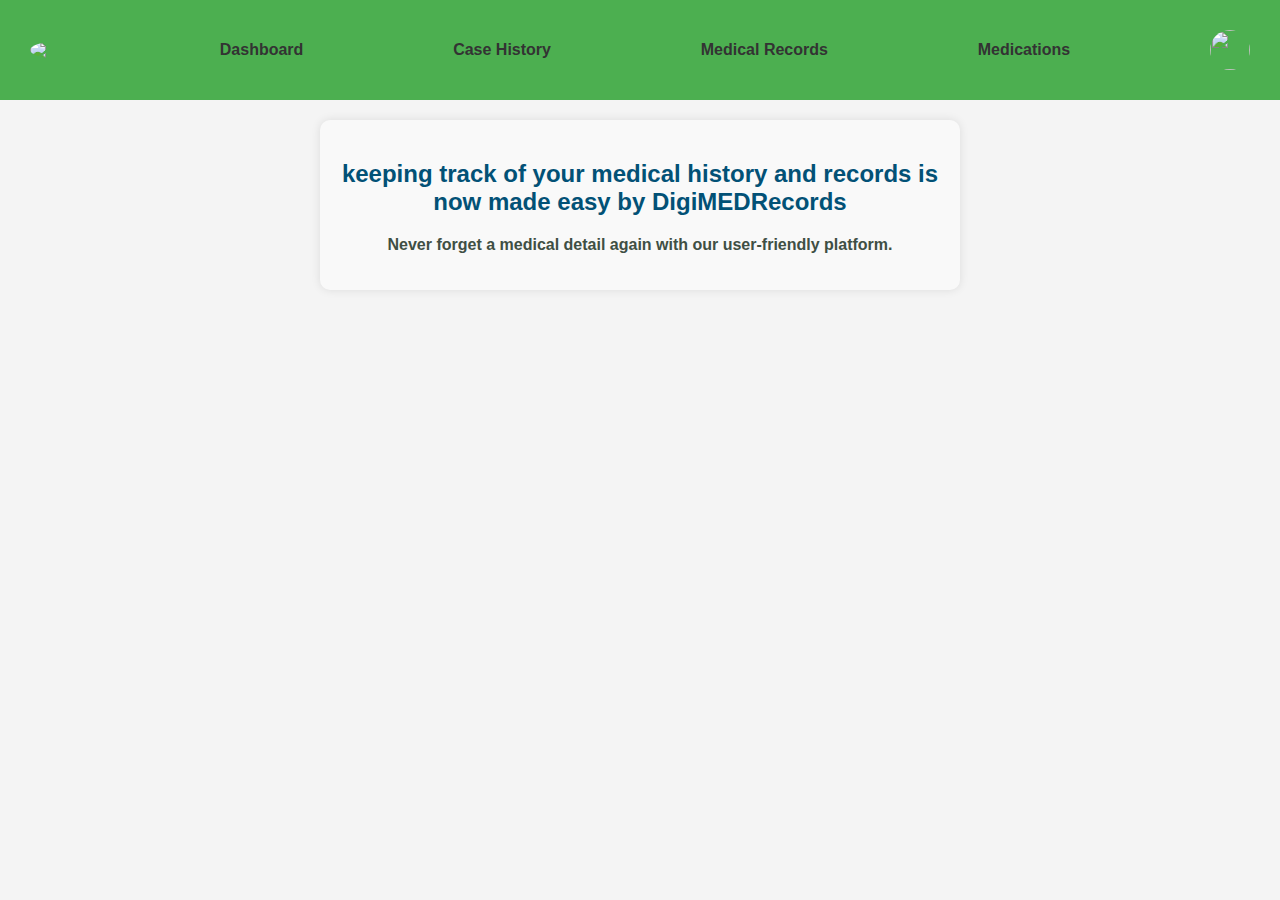
==== mainpage.html @ 0c07947e "Update mainpage.html" ====
<!DOCTYPE html>
<html lang="en">
<head>
    <meta charset="UTF-8">
    <meta http-equiv="X-UA-Compatible" content="IE=edge">
    <meta name="viewport" content="width=device-width, initial-scale=1.0">
    <title>MAIN PAGE</title>
    <link rel="stylesheet" href="DigiMEDRecords.css">
</head>
<body class="main">
    <!-- <section class="top-nav">
        <div>
        </div>
        <input id="menu-toggle" type="checkbox" />
        <label class='menu-button-container' for="menu-toggle">
            <div class='menu-button'></div>
        </label> -->
            <div class="hero">
                
                    
                    <div class="navbar">
                        <img class="logo" src="logo_Digimedrec.png">
                        <a href="mainpage.html">Dashboard</a>
                        <a href="casehistory.html">Case History</a>
                        <a href="medrecords.html">Medical Records</a>
                        <a href="medication.html">Medications</a>
                        <img class="user-pic" src="myprofile.jpg" onclick="toggleMenu()" >
                    </div>
                    
                    
                    <div class="sub-menu-wrap" id="subMenu">
                        <div class="sub-menu">
                            <div class="user-info">
                                <img src="myprofile.jpg">
                                <h2>Venkata Shreya</h2>
                            </div>
                            <hr>
                            <a href="myprofile.html" class="sub-menu-link">
                                <img src="myprofile.jpg">
                                <p>My Profile</p>
                                <span></span>
                            </a>
        
                            <a href="editprofile.html" class="sub-menu-link">
                                <img src="editprofile.png">
                                <p>Edit Profile</p>
                                <span></span>
                            </a>
        
                            <a href="DigiMEDRecords.html" class="sub-menu-link">
                                <img src="logout.png">
                                <p>Log-Out</p>
                                <span></span>
                            </a>
                        </div>
                    </div>
                
            </div>
    <div class="about">
        <h2>keeping track of your medical history and records is now made easy by DigiMEDRecords</h2>
        <h3>Never forget a medical detail again with our user-friendly platform.</h3>

    </div>
    
    <script src="DigiMEDRecords.js"></script>
</body>
</html>
---- DigiMEDRecords.css ----
/* Global Styles */
body {
  font-family: Arial, sans-serif;
  margin: 0;
  padding: 0;
  background-color: #f4f4f4;
}

a {
  text-decoration: none;
  color: #333;
}

ul {
  list-style-type: none;
  padding: 0;
  margin: 0;
}
img {
  width: 100%;
}

/* Header Styles */

.hero {
  background-color: #4CAF50;
  padding: 20px;
  
}

.navbar {
   /* Background color */
  padding: 10px; /* Add some padding */
  display: flex; /* Use flexbox for layout */
  justify-content: space-between; /* Align items evenly */
  align-items: center; /* Center items vertically */
}

.navbar .logo {
  width: 50px; /* Adjust the size of the logo */
  height: auto; /* Maintain aspect ratio */
}

.navbar a {
  text-decoration: none; /* Remove underline from links */
  color: #333; /* Link color */
  margin: 0 10px; /* Add space between links */
  font-family: Arial, Helvetica, sans-serif;
  font-weight: bold;
}

.navbar a:hover {
  color: #024072; /* Change color on hover */
}

.navbar .user-pic {
  width: 40px; /* Adjust the size of the user picture */
  height: 40px; /* Maintain aspect ratio */
  border-radius: 50%; /* Make it circular */
  cursor: pointer; /* Show pointer cursor on hover */
}


.logo {
  width: 60px;
  height: 60px;
  align-self: left;
  vertical-align: middle;
  border-radius: 50%;
}

.user-pic {
  width: 40px;
  height: 40px;
  border-radius: 50%;
  cursor: pointer;
  vertical-align: middle;
}

.about {
  text-align: center;
  color: #333; /* Change color to match your design */
  margin-top: 20px;
  padding: 20px;
  background-color: #f9f9f9; /* Light gray background */
  border-radius: 10px;
  box-shadow: 0 0 10px rgba(0, 0, 0, 0.1); /* Add a subtle shadow */
  max-width: 600px; /* Limit width to improve readability */
  margin-left: auto; /* Center horizontally */
  margin-right: auto;
}
.about h2{
 color: #025176;
 margin-bottom: none;
 padding-bottom: 0%;
}
.about h3{
  color: rgb(63, 79, 68);
  font-size: medium;
  margin-top: none;
  padding-top: 0%;
}
.sub-menu-wrap {
  position: absolute;
  top: 60px;
  right: 10px;
  background-color: #fff;
  border: 1px solid #ccc;
  border-radius: 5px;
  display: none;
  z-index: 1;
}

.sub-menu {
  padding: 10px;
}

.sub-menu-link {
  display: flex;
  align-items: center;
  margin-bottom: 10px;
}

.user-info img {
  width: 30px;
  height: 30px;
  border-radius: 50%;
  margin-right: 10px;
}

.sub-menu-link p {
  margin: 0;
  padding: 0;
}

/* Main Content Styles */
.documents-container {
  max-width: 800px;
  margin: 0 auto;
  padding: 20px;
}

.document-item {
  background-color: #fff;
  padding: 20px;
  margin-bottom: 20px;
  border-radius: 5px;
  box-shadow: 0 0 10px rgba(0, 0, 0, 0.1);
}

.document-title {
  margin-top: 0;
}

.document-description {
  color: #666;
}

.download-link {
  color: #4CAF50;
}

.download-link:hover {
  text-decoration: underline;
}

/* Form Styles */
form {
  display: inline-block;
}

/* Edit Profile Styles */
.box {
  background-color: #fff;
  max-width: 400px;
  padding: 20px;
  border-radius: 5px;
  box-shadow: 0 0 10px rgba(0, 0, 0, 0.1);
}

.editimage {
  width: 150px;
  height: 150px;
  border-radius: 50%;
  margin-bottom: 10px;
}

input[type="text"],
input[type="email"],
input[type="password"],
input[type="file"] {
  width: calc(100% - 20px);
  padding: 10px;
  margin-bottom: 10px;
  border: 1px solid #ccc;
  border-radius: 5px;
}

input[type="file"] {
  display: none;
}

label[for="file"] {
  display: block;
  background-color: #4CAF50;
  color: #fff;
  text-align: center;
  padding: 10px;
  border-radius: 5px;
  cursor: pointer;
}

button {
  padding: 10px 20px;
  background-color: #4CAF50;
  color: #fff;
  border: none;
  border-radius: 5px;
  cursor: pointer;
  transition: background-color 0.3s ease;
}

button:hover {
  background-color: #45a049;
}

.editcancel {
  background-color: #ccc;
  margin-right: 10px;
}

/* Password Popup Styles */
.password-popup {
  display: none;
  position: fixed;
  top: 0;
  left: 0;
  width: 100%;
  height: 100%;
  background-color: rgba(0, 0, 0, 0.5);
  z-index: 2;
}

.password-popup-content {
  background-color: #fff;
  max-width: 300px;
  margin: 100px auto;
  padding: 20px;
  border-radius: 5px;
  box-shadow: 0 0 10px rgba(0, 0, 0, 0.1);
}

.password-popup-content h2 {
  margin-top: 0;
}
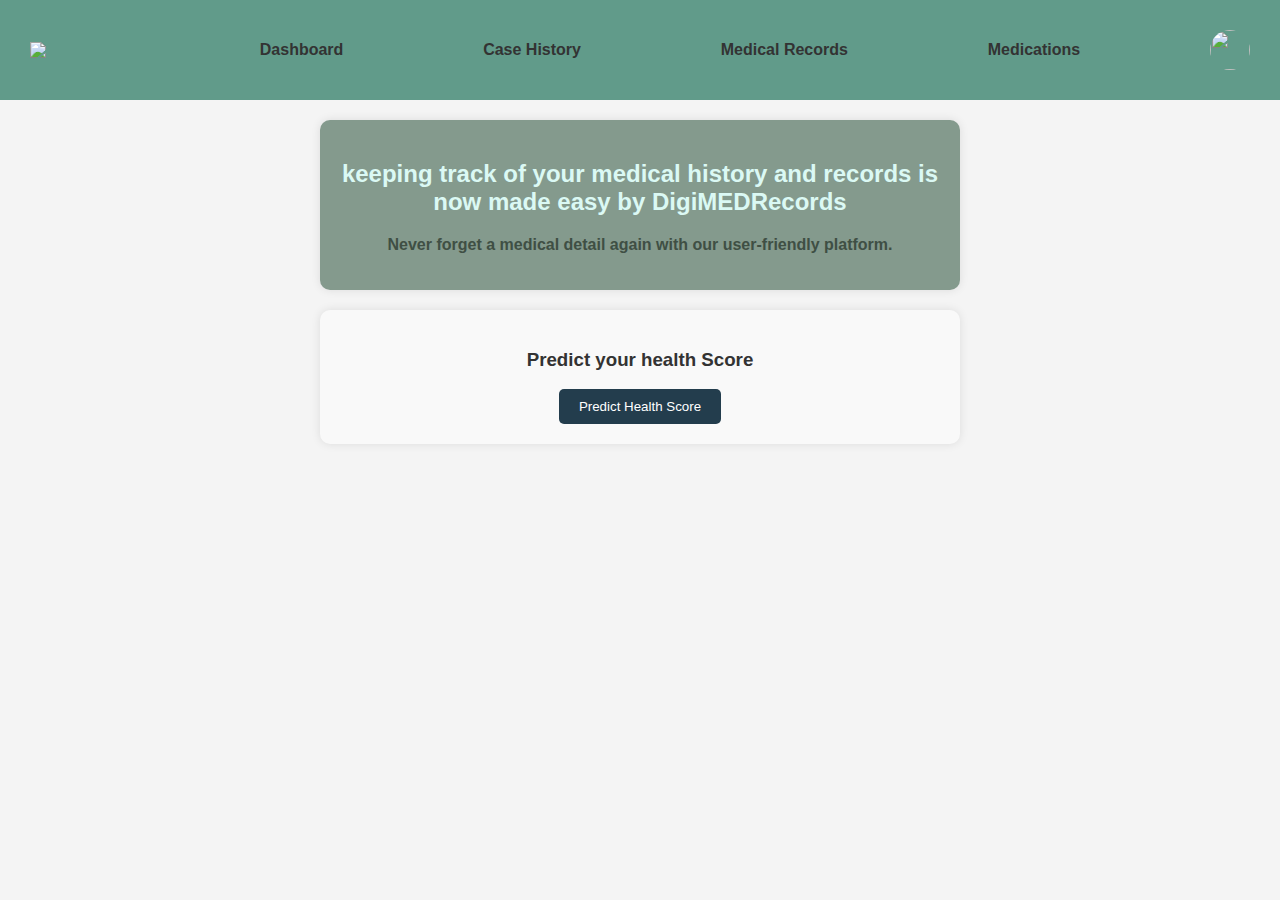
==== commit 117f25db: "Update mainpage.html" ====
--- a/mainpage.html
+++ b/mainpage.html
@@ -16,27 +16,25 @@
             <div class='menu-button'></div>
         </label> -->
             <div class="hero">
-                
-                    
                     <div class="navbar">
                         <img class="logo" src="logo_Digimedrec.png">
                         <a href="mainpage.html">Dashboard</a>
                         <a href="casehistory.html">Case History</a>
                         <a href="medrecords.html">Medical Records</a>
                         <a href="medication.html">Medications</a>
-                        <img class="user-pic" src="myprofile.jpg" onclick="toggleMenu()" >
+                        <img class="user-pic" src="randperson.jpg" onclick="toggleMenu()" >
                     </div>
                     
                     
                     <div class="sub-menu-wrap" id="subMenu">
                         <div class="sub-menu">
                             <div class="user-info">
-                                <img src="myprofile.jpg">
+                                <img src="randperson.jpg">
                                 <h2>Venkata Shreya</h2>
                             </div>
                             <hr>
                             <a href="myprofile.html" class="sub-menu-link">
-                                <img src="myprofile.jpg">
+                                <img src="randperson.jpg">
                                 <p>My Profile</p>
                                 <span></span>
                             </a>
@@ -59,7 +57,11 @@
     <div class="about">
         <h2>keeping track of your medical history and records is now made easy by DigiMEDRecords</h2>
         <h3>Never forget a medical detail again with our user-friendly platform.</h3>
-
+    </div>
+    </div>
+    <div class="healthScore">
+        <h3>Predict your health Score</h3>
+        <a href="http://127.0.0.1:5000"><button class="score">Predict Health Score</button></a>
     </div>
     
     <script src="DigiMEDRecords.js"></script>
--- a/DigiMEDRecords.css
+++ b/DigiMEDRecords.css
@@ -20,10 +20,50 @@
   width: 100%;
 }
 
+/*intro page*/
+/* Cover page styles */
+.coverpage {
+  text-align: center;
+  background-color: #619B8A;
+  height: 500px;
+}
+
+.coverpage img {
+  width: 500px; /* Adjust image width as needed */
+  height: auto; /* Maintain aspect ratio */
+}
+
+/* Sign-up button styles */
+.buttonSign {
+  display: flex;
+  justify-content: center;
+  align-items: center;
+  height: 10vh;
+}
+
+.centered-button {
+  padding: 10px 40px;
+  font-size: 16px;
+  background-color: #233D4D;
+  color: #ffffff;
+  border: none;
+  border-radius: 5px;
+  cursor: pointer;
+  text-decoration: none; /* Remove underline from anchor */
+  transition: background-color 0.3s ease; /* Smooth transition on hover */
+}
+
+.centered-button:hover {
+  background-color: #0056b3; /* Darken color on hover */
+}
+
+
+
+
 /* Header Styles */
 
 .hero {
-  background-color: #4CAF50;
+  background-color: #619B8A;
   padding: 20px;
   
 }
@@ -37,7 +77,6 @@
 }
 
 .navbar .logo {
-  width: 50px; /* Adjust the size of the logo */
   height: auto; /* Maintain aspect ratio */
 }
 
@@ -56,17 +95,15 @@
 .navbar .user-pic {
   width: 40px; /* Adjust the size of the user picture */
   height: 40px; /* Maintain aspect ratio */
-  border-radius: 50%; /* Make it circular */
   cursor: pointer; /* Show pointer cursor on hover */
 }
 
 
 .logo {
-  width: 60px;
-  height: 60px;
+  width: 100px;
+  height: 100%;
   align-self: left;
   vertical-align: middle;
-  border-radius: 50%;
 }
 
 .user-pic {
@@ -78,6 +115,63 @@
 }
 
 .about {
+  text-align: center;
+  color: #333; /* Change color to match your design */
+  margin-top: 20px;
+  padding: 20px;
+  background-color: #849A8D; /* Light gray background */
+  border-radius: 10px;
+  box-shadow: 0 0 10px rgba(0, 0, 0, 0.1); /* Add a subtle shadow */
+  max-width: 600px; /* Limit width to improve readability */
+  margin-left: auto; /* Center horizontally */
+  margin-right: auto;
+}
+.about h2{
+ color: #DBF9F4;
+ margin-bottom: none;
+ padding-bottom: 0%;
+}
+.about h3{
+  color: rgb(63, 79, 68);
+  font-size: medium;
+  margin-top: none;
+  padding-top: 0%;
+}
+.sub-menu-wrap {
+  position: absolute;
+  top: 60px;
+  right: 10px;
+  background-color: #fff;
+  border: 1px solid #ccc;
+  border-radius: 5px;
+  display: none;
+  z-index: 1;
+}
+
+.sub-menu {
+  padding: 10px;
+}
+
+.sub-menu-link {
+  display: flex;
+  align-items: center;
+  margin-bottom: 10px;
+}
+
+.user-info img {
+  width: 30px;
+  height: 30px;
+  border-radius: 50%;
+  margin-right: 10px;
+}
+
+.sub-menu-link p {
+  margin: 0;
+  padding: 0;
+}
+
+/*virtual health score style*/
+.healthScore{
   text-align: center;
   color: #333; /* Change color to match your design */
   margin-top: 20px;
@@ -89,48 +183,146 @@
   margin-left: auto; /* Center horizontally */
   margin-right: auto;
 }
-.about h2{
- color: #025176;
- margin-bottom: none;
- padding-bottom: 0%;
-}
-.about h3{
-  color: rgb(63, 79, 68);
-  font-size: medium;
-  margin-top: none;
-  padding-top: 0%;
-}
-.sub-menu-wrap {
-  position: absolute;
-  top: 60px;
-  right: 10px;
-  background-color: #fff;
-  border: 1px solid #ccc;
-  border-radius: 5px;
-  display: none;
-  z-index: 1;
-}
-
-.sub-menu {
+
+/*sign-up page style*/
+.boxdesign {
+  max-width: 400px;
+  margin: 50px auto; /* Center the form horizontally */
+  padding: 20px;
+  background-color: #849A8D;
+  border-radius: 10px;
+  box-shadow: 0 0 10px rgba(0, 0, 0, 0.1); /* Add shadow effect */
+}
+
+.boxdesign h1 {
+  text-align: center;
+  margin-bottom: 20px;
+}
+
+.boxdesign p {
+  margin-bottom: 20px;
+}
+
+.boxdesign label {
+  display: block;
+  margin-bottom: 5px;
+}
+
+.boxdesign input[type="text"],
+.boxdesign input[type="password"],
+.boxdesign select {
+  width: 100%;
   padding: 10px;
-}
-
-.sub-menu-link {
-  display: flex;
-  align-items: center;
+  margin-top: 5px;
+  border: 1px solid #233D4D;
+  border-radius: 5px;
+  box-sizing: border-box; /* Ensure the padding and border are included in the width */
+}
+
+.boxdesign button.signupsubmit {
+  width: 100%;
+  padding: 10px 60px;
+  margin-left: 72px;
+  background-color:#233D4D ; /* Green color */
+  color: white;
+  border: none;
+  border-radius: 5px;
+  cursor: pointer;
+  font-size: 16px;
+}
+
+.boxdesign button.signupsubmit:hover {
+  background-color: #233D4D; /* Darker green color on hover */
+}
+
+/*set-up page style*/
+.finishsetup {
+  max-width: 600px;
+  margin: 50px auto;
+  background-color: #ffffff;
+  padding: 30px;
+  border-radius: 10px;
+  box-shadow: 0 0 20px rgba(0, 0, 0, 0.1);
+}
+
+.finishsetup p {
+  margin-bottom: 15px;
+  color: #333333;
+}
+
+.finishsetup header,
+.finishsetup main,
+.finishsetup footer {
+  margin-bottom: 20px;
+}
+
+.finishsetup h3 {
+  font-size: 20px;
   margin-bottom: 10px;
-}
-
-.user-info img {
-  width: 30px;
-  height: 30px;
-  border-radius: 50%;
+  color: #849A8D;
+}
+
+.finishsetup select,
+.finishsetup input[type="datetime-local"],
+.finishsetup button.setupbutton {
+  width: 100%;
+  padding: 12px;
+  margin-bottom: 20px;
+  border: none;
+  border-radius: 8px;
+  font-size: 16px;
+}
+
+.finishsetup input[type="datetime-local"] {
+  background-color: #f8f9fa;
+}
+
+.finishsetup select {
+  background-color: #f8f9fa;
+  color: #495057;
+}
+
+.finishsetup button.setupbutton {
+  background-color: #233D4D;
+  color: #ffffff;
+  cursor: pointer;
+  transition: background-color 0.3s ease;
+}
+
+.finishsetup button.setupbutton:hover {
+  background-color: #233D4D;
+}
+
+.finishsetup footer {
+  text-align: center;
+  color: #6c757d;
+}
+
+.finishsetup input[type="checkbox"] {
   margin-right: 10px;
-}
-
-.sub-menu-link p {
-  margin: 0;
-  padding: 0;
+  vertical-align: middle;
+}
+
+.finishsetup label[for="agree"] {
+  font-size: 14px;
+  color: #6c757d;
+}
+
+.finishsetup label[for="agree"],
+.finishsetup label[for="agree"] a {
+  text-decoration: none;
+  color: #233D4D;
+}
+
+.finishsetup label[for="agree"] a:hover {
+  text-decoration: underline;
+}
+
+/* Media Query for smaller screens */
+@media (max-width: 768px) {
+  .finishsetup {
+      padding: 20px;
+  }
 }
 
 /* Main Content Styles */
@@ -212,7 +404,7 @@
 
 button {
   padding: 10px 20px;
-  background-color: #4CAF50;
+  background-color: #233D4D;
   color: #fff;
   border: none;
   border-radius: 5px;
@@ -221,7 +413,7 @@
 }
 
 button:hover {
-  background-color: #45a049;
+  background-color: #619B8A;
 }
 
 .editcancel {
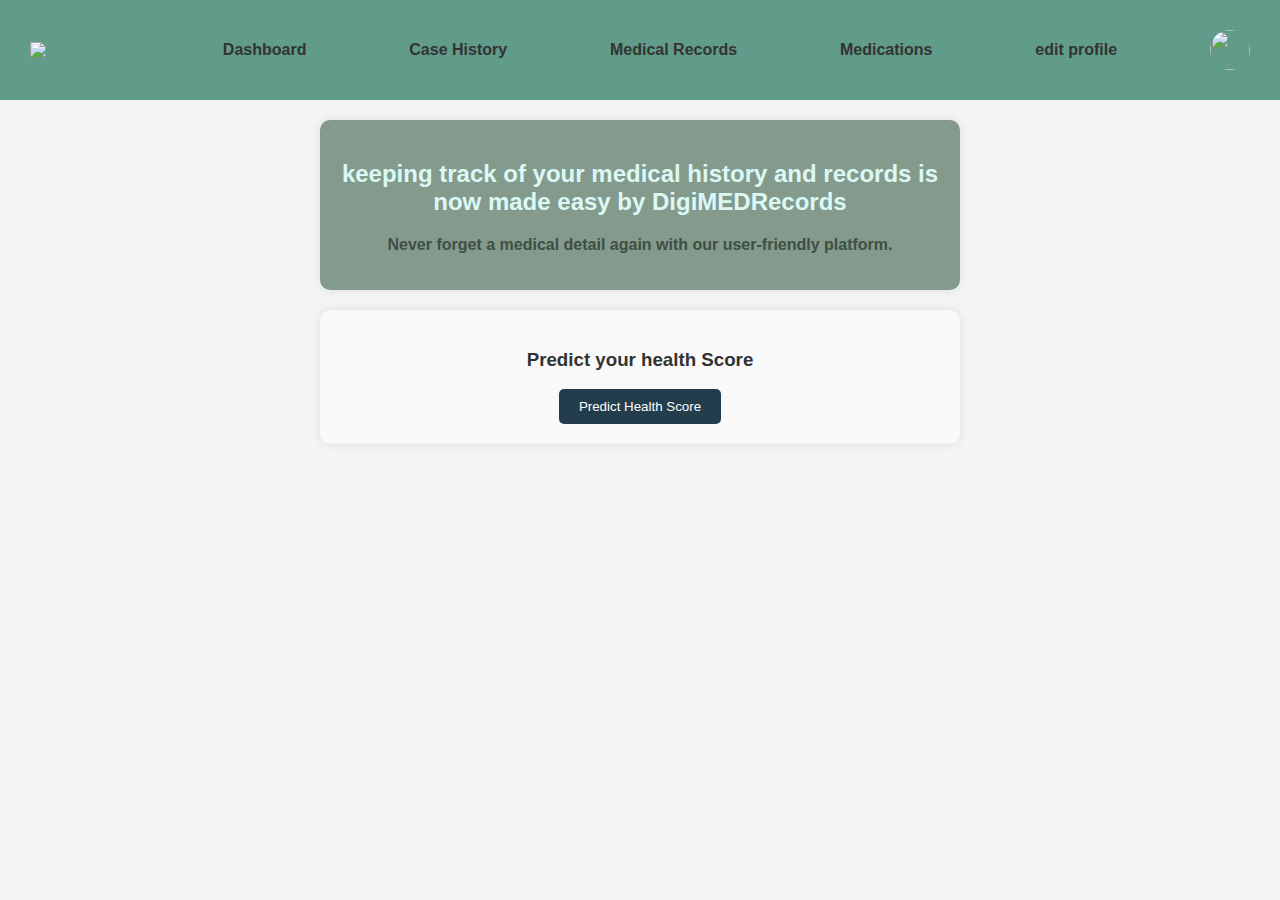
==== commit 7cc1edda: "Update mainpage.html" ====
--- a/mainpage.html
+++ b/mainpage.html
@@ -22,6 +22,7 @@
                         <a href="casehistory.html">Case History</a>
                         <a href="medrecords.html">Medical Records</a>
                         <a href="medication.html">Medications</a>
+                        <a href="editprofile.html">edit profile</a>
                         <img class="user-pic" src="randperson.jpg" onclick="toggleMenu()" >
                     </div>
                     
@@ -33,11 +34,11 @@
                                 <h2>Venkata Shreya</h2>
                             </div>
                             <hr>
-                            <a href="myprofile.html" class="sub-menu-link">
+                            <!-- <a href="editprofile.html" class="sub-menu-link">
                                 <img src="randperson.jpg">
                                 <p>My Profile</p>
                                 <span></span>
-                            </a>
+                            </a> -->
         
                             <a href="editprofile.html" class="sub-menu-link">
                                 <img src="editprofile.png">
@@ -64,6 +65,12 @@
         <a href="http://127.0.0.1:5000"><button class="score">Predict Health Score</button></a>
     </div>
     
-    <script src="DigiMEDRecords.js"></script>
+    <script>
+        let subMenu = document.getElementbyId("subMenu");
+        function toggleMenu(){
+            subMenu.classList.toggle("open-menu");
+        }
+
+    </script>
 </body>
 </html>
--- a/DigiMEDRecords.css
+++ b/DigiMEDRecords.css
@@ -139,13 +139,21 @@
 }
 .sub-menu-wrap {
   position: absolute;
-  top: 60px;
-  right: 10px;
-  background-color: #fff;
+  top: 100%;
+  right: 10%;
+  width:320px;
+  max-height:0px;
+  overflow:hidden;
+  transition: max-hegith 0.5s;
+  /* background-color: #fff;
   border: 1px solid #ccc;
   border-radius: 5px;
   display: none;
-  z-index: 1;
+  z-index: 1; */
+}
+
+.sub-menu-wrap.open-menu{
+  max-height:400px;
 }
 
 .sub-menu {
@@ -158,6 +166,10 @@
   margin-bottom: 10px;
 }
 
+.user-info{
+  display:flex;
+  align-items:center;
+}
 .user-info img {
   width: 30px;
   height: 30px;
@@ -165,9 +177,44 @@
   margin-right: 10px;
 }
 
+.sub-menu hr{
+  border:0;
+  height:1px;
+  width:100%;
+  background: #ccc;
+  margin: 15px 0 10px;
+}
+
+.sub-menu-link {
+  display:flex;
+  align-items:center;
+  text-decoration: none;
+  color: #525252;
+  margin: 12px 0;
+}
+
 .sub-menu-link p {
-  margin: 0;
-  padding: 0;
+  width:100%;
+}
+
+.sub-menu-link img{
+  width:40px;
+  background: #e5e5e5;
+  border-radius: 50%;
+  padding: 8px;
+  margin-right:15px;
+}
+
+.sub-menu-link span{
+  font-size: 22px;
+}
+
+.sub-menu-link:hover span{
+  transform: translateX(5px);
+}
+
+.sub-menu-link:hover p{
+  font-weight:600;
 }
 
 /*virtual health score style*/
